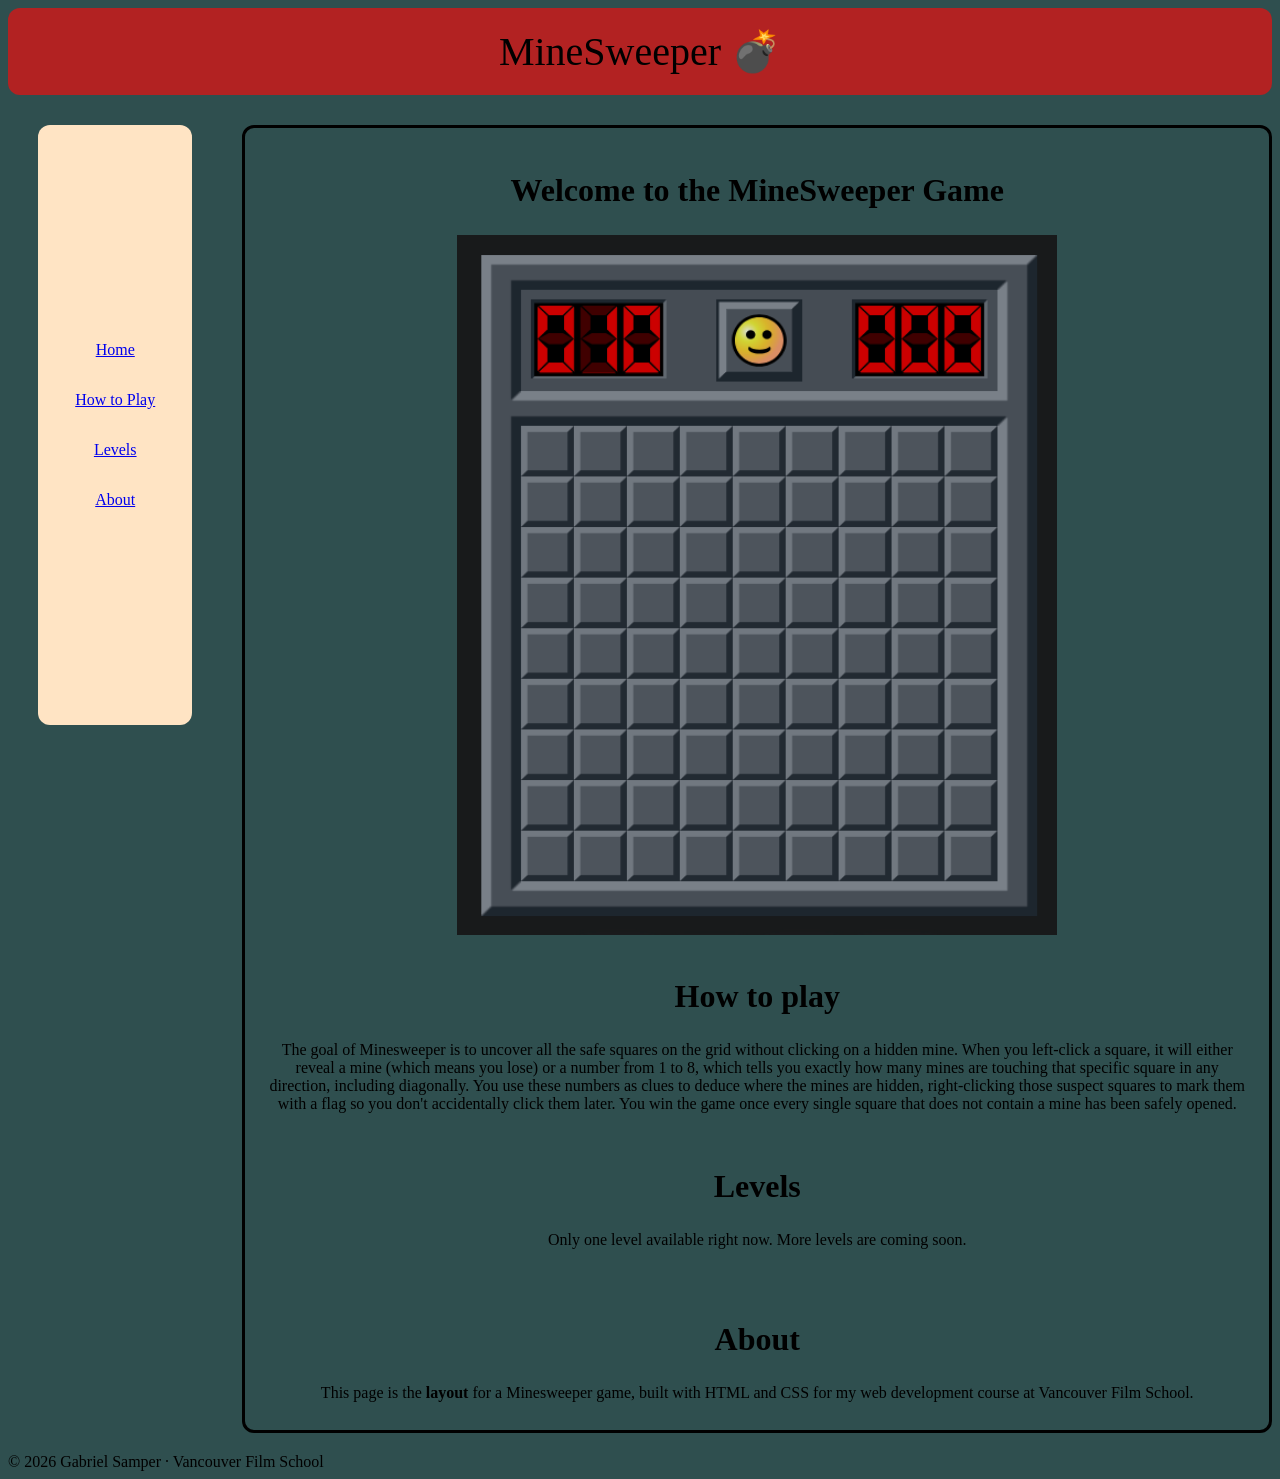
==== index.html @ 0e49696a "Reorganize project structure" ====
<!DOCTYPE html>
<html lang = "en">
    <head>
        <meta charset="UTF-8">
        <title>MineSweeper</title>
        <link rel = "stylesheet" href="css/style.css">
    </head>
    <body>
        <header>MineSweeper 💣</header>
        <div class = "container">
            <aside>
                <nav>
                    <a href="#Home">Home</a>
                    <a href="#HowToPlay">How to Play</a>
                    <a href="#Levels">Levels</a>
                    <a href="#About">About</a>
                </nav>
            </aside>
            <main>
                <section id="Home">
                    <h1>Welcome to the MineSweeper Game</h1>
                    <img id ="picture1" src="images/MineSweeper_picture.png" alt="Reference picture">
                </section>
                <section id="#HowToPlay">
                    <h1>How to play</h1>
                    <p>The goal of Minesweeper is to uncover all the safe squares on the grid without clicking on a hidden mine. When you left-click a square, it will either reveal a mine (which means you lose) or a number from 1 to 8, which tells you exactly how many mines are touching that specific square in any direction, including diagonally. You use these numbers as clues to deduce where the mines are hidden, right-clicking those suspect squares to mark them with a flag so you don't accidentally click them later. You win the game once every single square that does not contain a mine has been safely opened.</p>
                </section>
                <section id = "Levels">
                    <h1>Levels</h1>
                    <p>Only one level available right now. More levels are coming soon.</p>
                </section>
                <section id="About">
                    <h1>About</h1>
                    <p>This page is the <strong>layout</strong> for a Minesweeper game, built with HTML and CSS for my web development course at Vancouver Film School.</p>
                </section>
            </main>
        </div>
        <footer>© 2026 Gabriel Samper · Vancouver Film School</footer>
    </body>
</html>
---- css/style.css ----
body{
    background-color: darkslategrey;
}
header{
    background-color:firebrick;
    margin: 0px;
    padding: 20px;
    text-align: center;
    font-size: 40px;
    border-radius: 12px;
}

aside{
    background-color:bisque;
    width: 600px;
    height: 600px;
    text-align: center;
    display: flex;
    flex-direction: column;
    justify-content: center;
    border-radius: 12px;
}

nav{
    display: flex;
    flex-direction: column;
    gap: 32px;
}

.container{
    display: flex;
    gap: 50px;
    margin-top: 30px;
    margin-left: 30px;
}

#picture1{
    width: 600px;
    height: 700px;
}

main{
    text-align: center;
    border: 3px solid black;
    border-radius: 12px;
    padding-left: 20px;
    padding-right: 20px;
}

footer{
    margin-top: 20px;
}

h1{
    font-size: 32px;
}

#Home{
    margin-top: 5px;
    padding: 12px;
}

#HowToPlay{
    margin-top: 5px;
    padding: 12px;
}

#Levels{
    margin-top: 5px;
    padding: 12px;
}

#About{
    margin-top: 5px;
    padding: 12px;
}
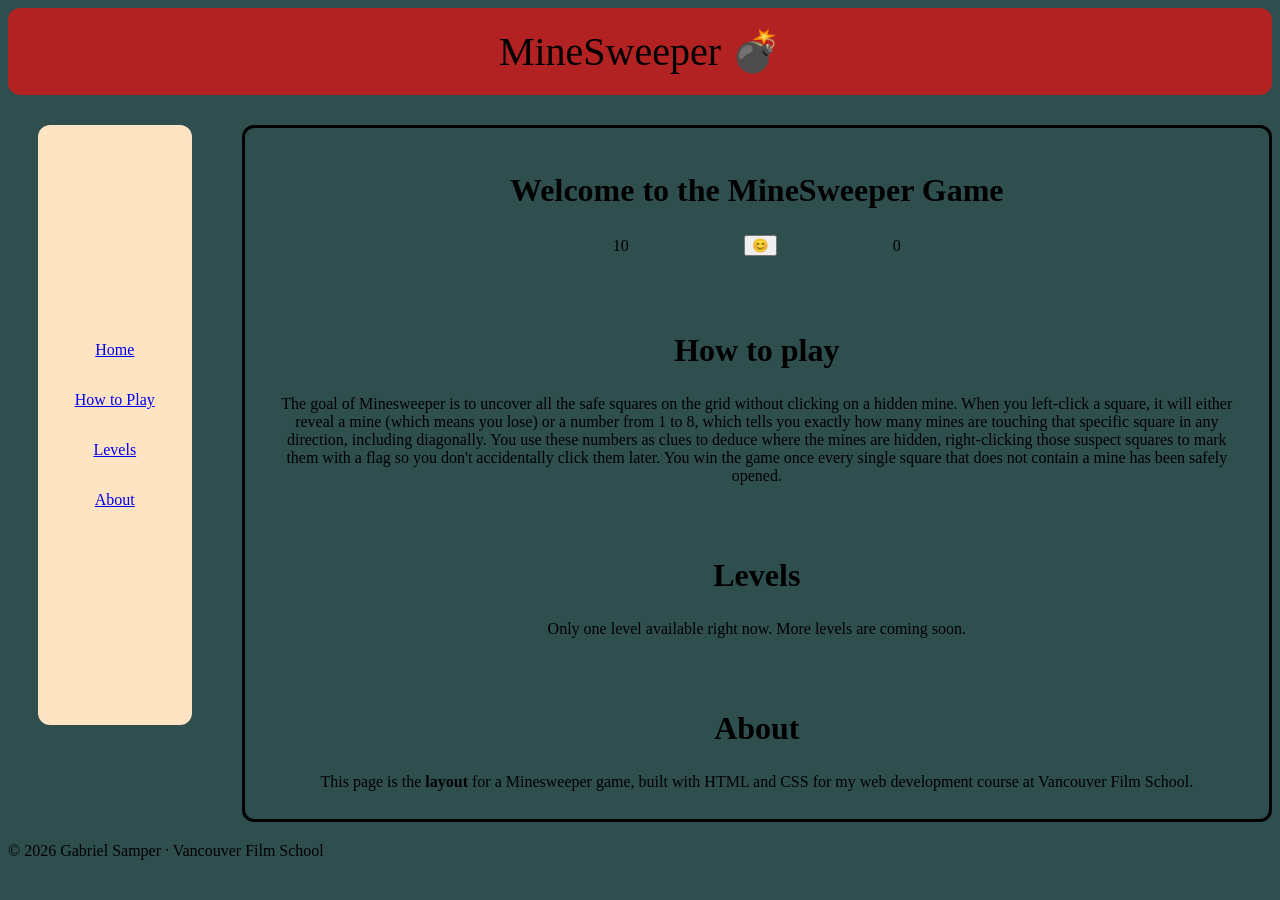
==== commit 7e88916c: "Style and game functional" ====
--- a/index.html
+++ b/index.html
@@ -19,15 +19,21 @@
             <main>
                 <section id="Home">
                     <h1>Welcome to the MineSweeper Game</h1>
-                    <img id ="picture1" src="images/MineSweeper_picture.png" alt="Reference picture">
+                     <div class = "game-panel">
+                        <span id ="mines-counter"> 0</span>
+                        <button id = "restart-button">😊</button>
+                        <span id = "timer-display">0</span>
+                    </div>
+                    <div class = "board"></div>
                 </section>
-                <section id="#HowToPlay">
+                <section id="HowToPlay">
                     <h1>How to play</h1>
                     <p>The goal of Minesweeper is to uncover all the safe squares on the grid without clicking on a hidden mine. When you left-click a square, it will either reveal a mine (which means you lose) or a number from 1 to 8, which tells you exactly how many mines are touching that specific square in any direction, including diagonally. You use these numbers as clues to deduce where the mines are hidden, right-clicking those suspect squares to mark them with a flag so you don't accidentally click them later. You win the game once every single square that does not contain a mine has been safely opened.</p>
                 </section>
                 <section id = "Levels">
                     <h1>Levels</h1>
                     <p>Only one level available right now. More levels are coming soon.</p>
+                   
                 </section>
                 <section id="About">
                     <h1>About</h1>
@@ -36,5 +42,6 @@
             </main>
         </div>
         <footer>© 2026 Gabriel Samper · Vancouver Film School</footer>
+        <script type="module" src="scripts/main.js"></script>
     </body>
 </html>
--- a/css/style.css
+++ b/css/style.css
@@ -75,3 +75,38 @@
     padding: 12px;
 }
 
+.game-panel{
+    display: flex;
+    justify-content: space-between;
+    align-items: center;
+    width: 288px;
+    margin-bottom: 10px;
+    margin: 0 auto;
+}
+
+.board {
+    display: grid;
+    grid-template-columns: repeat(9, 32px);
+    width: fit-content;
+    align-items: center;
+    margin: 0 auto;
+    padding: 10px;
+}
+
+.cell {
+    width: 32px;
+    height: 32px;
+    display: flex;
+    justify-content: center;
+    align-items: center;
+    background-color: #bdbdbd;
+    border: 2px outset #eeeeee;
+    box-sizing: border-box;
+    cursor: pointer;
+    user-select: none;
+}
+
+.cell.revealed {
+    background-color: #e0e0e0;
+    border: 1px solid #9e9e9e;
+}
